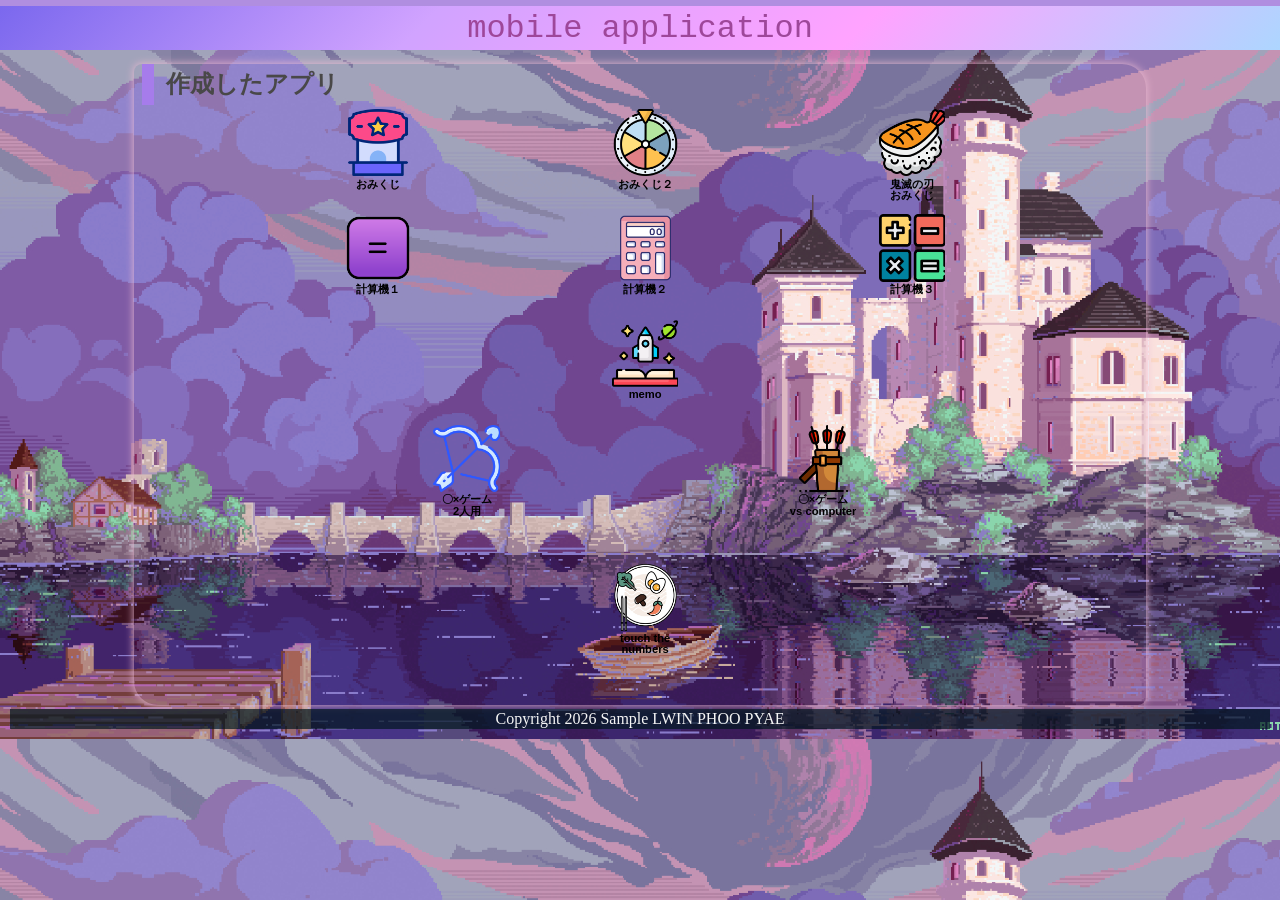
==== index.html @ ee1d8112 "Add files via upload" ====
<!doctype html>
<html lang="ja">
  <head>
    <meta charset="UTF-8" />
    <meta name="viewport" content="width=device-width, initial-scale=1.0" />
    <title>mobile application</title>
    <meta name="description" content="mobile application" />

    <link rel="icon" href="favicon.ico" />
    <link rel="stylesheet" href="css/index.css" />
  </head>

  <body>
    <!-- 見出し（みだし） -->
    <header class="header">
      <h1>mobile application</h1>
    </header>

    <!-- 作成したアプリ -->
    <main>
      <section class="container">
        <h2>作成したアプリ</h2>
        <div class="sub_container">
          <div class="item01">
            <a href="./01_omikuji01-10/omikuji.html" title="01-10.sound"
              ><img
                src="img/ticket-booth.png"
                alt="01-10.omikuji"
                class="img_fit"
              /><br />おみくじ</a
            >
          </div>
          <div class="item01">
            <a
              href="./01_omikuji01-12/omikuji.html"
              title="01-12.同じ内容が続けて出ないようにする。 "
              ><img
                src="img/wheel-of-fortune.png"
                alt="01-12.omikuji"
              /><br />おみくじ２</a
            >
          </div>
          <div class="item01">
            <a href="./01_omikuji_kimetsu/omikuji_kimetsu.html" title="鬼滅の刃"
              ><img
                src="img/sushi.png"
                alt="鬼滅の刃おみくじ"
              /><br />鬼滅の刃<br />おみくじ</a
            >
          </div>
        </div>
        <div class="sub_container">
          <div class="item01">
            <a
              href="./03_calculator_02/calculator.html"
              title="03-02. Calculator（関数）"
              ><img src="img/equal.png" alt="簡単な計算機" /><br />計算機１</a
            >
          </div>
          <div class="item01">
            <a
              href="./03_calculator_03/calculator.html"
              title="03-03. Calculator　イコールをボタンにする"
              ><img src="img/caculator2.png" alt="簡単な計算機" /><br />計算機２</a
            >
          </div>
          <div class="item01">
            <a
              href="./03_calculator_(button)_02/calculator_button.html"
              title="03-05. Calculator（キーボードイベント）"
              ><img
                src="img/calculator.png"
                alt="全部ボタンの計算機"
              /><br />計算機３</a
            >
          </div>
        </div>
        <div class="sub_container">
          <div class="item01">
            <a href="./04-10_memo/memo.html" title="04-10.EventDelefation"
              ><img src="img/book.png" alt="memo v5" /><br />memo</a
            >
          </div>
        </div>
        <div class="sub_container">
          <div class="item02">
            <a href="./05-06_tic_tac_toe/tic_tac_toe.html" title="05-06. sound"
              ><img
                src="./img/bow-and-arrow.png"
                alt="〇✖ゲーム（二人用）"
              />〇×ゲーム<br />2人用</a
            >
          </div>
          <div class="item02">
            <a
              href="./05-09_tic_tac_toe/tic_tac_toe.html"
              title="05-09. vs computer level付き"
              ><img
                src="img/archery (1).png"
                alt="〇✖ゲームvs compute"
              /><br />〇×ゲーム<br />vs computer</a
            >
          </div>
        </div>
        <div class="sub_container">
          <div class="item02">
            <a href="./08_touch_the_numbers/touch_the_numbers.html" title=""
              ><img
                src="img/ramen.png"
                alt="数字を順番に押すゲーム"
              /><br />touch the numbers</a
            >
          </div>
        </div>

        <div class="filler01"></div>
      </section>

      <!-- フッター -->
      <footer>
        <p>Copyright 2026 Sample LWIN PHOO PYAE</p>
      </footer>
    </main>
    <script src="js/index.js"></script>
  </body>
</html>
---- css/index.css ----
@charset "utf-8";

html {
  /* ブラウザのデフォルトが16px                        */
  /* デフォルトの16pxの代わりに1emが10pxになるように調整 */
  font-size: 62.5%;
}

*,
*::before,
*::after {
  box-sizing: border-box;
}

body {
  line-height: 1.5;
  color: rgb(73, 72, 72);
  font-size: 1.6rem; /* 16px */
  font-family: "Helvetica Neue", Arial, "Hiragino Kaku Gothic ProN",
    "Hiragino Sans", Meiryo, sans-serif, "Courier New", Cambria, Cochin, Georgia,
    Times, "Times New Roman", serif;
  text-align: center;
  background-image: url(../img/castle.jpg); /*★自分で画像を設定すること。*/
  background-size: cover;
}

header,
footer,
h1,
h2,
h3,
p,
div,
.container01,
.filler01 {
  margin: 0.2em 0em 0em 0em;
  padding: 0.1em;
}

/*****************************/
/* 見出し（みだし）           */
/*****************************/
header {
  position: fixed; /*ヘッダーを固定（こてい）する*/
  /* 基準（きじゅん）を画面（がめん）の左上（ひだりうえ）に */
  top: 0em;
  left: 0em;
  width: 100%;
  margin: 0;
  padding: 0;
  background-color: rgb(176, 142, 224);
  z-index: 10;
}
h1 {
  font: 2em Rajdhani, Courier New;
  color: #9e479a;
  /* background-image: radial-gradient(
    circle 248px at center,
    #16d9e3 0%,
    #30c7ec 47%,
    #46aef7 100%
  ); */
  background: linear-gradient(135deg, #7b68ee, #d1a3ff, #ffa3ff, #add6ff);
}

h2 {
  padding-left: 0.5em;
  border-left: solid 0.5em rgb(166, 124, 235);
  text-align: left;
}

/*****************************/
/* ページ                    */
/*****************************/
main {
  z-index: 20;
  margin-top: 3em;
  overflow: auto; /* コンテンツの表示を自動に設定（スクロール） */
}
/*****************************/
/* セクション(section)        */
/*****************************/
.container {
  margin-top: 1em;
  margin-right: auto;
  margin-left: auto;
  padding-left: 0.5em;
  width: 80%;
  border-radius: 0.5em 1.5em;
  background-color: rgba(0, 0, 255, 0);

  box-shadow: 0 0 0.5em#ecbbd4;
}
main > p {
  font: 1.2em bold;
}

/*****************************/
/* アンカー(anchor)           */
/*****************************/
a {
  color: black;
  font-weight: 800;
  text-decoration: none;
  transition: all 0.4s ease;
  display: inline-block;
  animation: bounce;
  animation-duration: 2s;
  /* https://developer.mozilla.org/ja/docs/Web/CSS/text-decoration */
}

/* mouseoverでグレースケール */
a:hover {
  /*opacity: 0.5;*/
  filter: hue-rotate(90deg) drop-shadow(0px 5px 5px rgba(0, 0, 0, 0.3));
  transform: scale(1.2);
  text-shadow: 0 0 10px #d1a3ff, 0 0 20px #9e479a, 0 0 30px #9e479a;
}

/*****************************/
/* container  item           */
/*****************************/
.sub_container {
  display: flex;
  flex-wrap: wrap;
  justify-content: space-evenly;
  font-size: 0.7em;
  animation: waveIn 2s ease-in-out forwards;
}
@keyframes waveIn {
  0% {
    opacity: 0;
    transform: translateY(80px);
  }
  25% {
    transform: translateY(-20px);
  }
  50% {
    transform: translateY(10px);
  }
  75% {
    transform: translateY(-5px);
  }
  100% {
    opacity: 1;
    transform: translateY(0px);
  }
}

.item01 {
  position: relative;
  width: 6em;
  height: 9em;
  margin: 0;
  line-height: 1em;
  overflow: hidden;
  opacity: 0;
 
}

.item02 {
  position: relative;
  width: 6em;
  height: 12em;
  margin: 0;
  line-height: 1em;
  overflow: hidden;
  opacity: 0;
 
}
.popup{ animation: pop 3s cubic-bezier(0.18, 1.25, 0.4, 1) forwards;

}
@keyframes pop {
  0% {
    opacity: 0;
    transform: scale(0);
  }
  70% {
    opacity: 1;
    transform: scale(1.15);
  }
  100% {
    opacity: 1;
    transform: scale(1);
  }
}
.item01 img,
.item02 img {
  width: 6em;
  height: auto;
}

.item01 .img_fit {
  width: auto;
  height: 6em;
  overflow: hidden;
}

/*****************************/
/* フッター                   */
/*****************************/
footer > p {
  /*position: absolute;/*←絶対位置*/
  /*bottom: 5px; /*下に固定*/
  position: relative;
  width: 100%;
  margin: 0px;
  padding: 1px;
  color: whitesmoke;
  font: 1em Times;
  text-align: center;
  background: rgba(1, 24, 31, 0.7);
}
/*******************************************************/
/* レスポンシブ対応　メディアクエリを使ってCSSを切り替える */
/* https://www.design-memo.com/coding/css-media-queries */
/* mobileのときのスタイル */
/*******************************************************/
@media screen and (max-width: 480px) {
  body{
        background-size: auto 900px;
    } 
  h1 {
    font-size: 1.5em;
  }
}
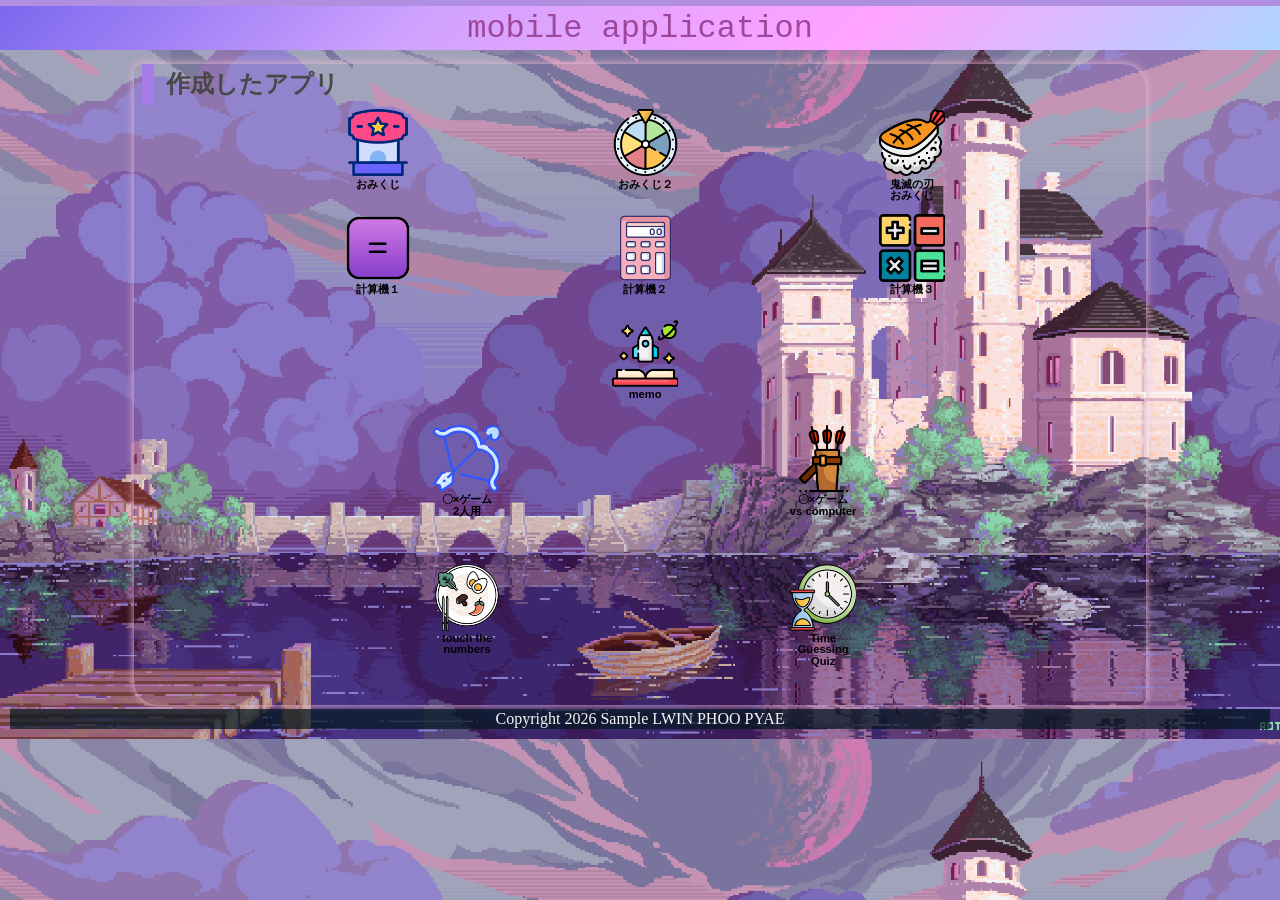
==== commit 6a597123: "Add files via upload" ====
--- a/index.html
+++ b/index.html
@@ -1,4 +1,4 @@
-<!doctype html>
+<!DOCTYPE html>
 <html lang="ja">
   <head>
     <meta charset="UTF-8" />
@@ -61,7 +61,10 @@
             <a
               href="./03_calculator_03/calculator.html"
               title="03-03. Calculator　イコールをボタンにする"
-              ><img src="img/caculator2.png" alt="簡単な計算機" /><br />計算機２</a
+              ><img
+                src="img/caculator2.png"
+                alt="簡単な計算機"
+              /><br />計算機２</a
             >
           </div>
           <div class="item01">
@@ -111,6 +114,13 @@
               /><br />touch the numbers</a
             >
           </div>
+
+          <div class="item02">
+            <a href="./98_Time_guessing_quiz 03/timeguess.html" title=""
+              ><img src="img/time.png" alt="数字を順番に押すゲーム" /><br />Time
+              Guessing Quiz</a
+            >
+          </div>
         </div>
 
         <div class="filler01"></div>
